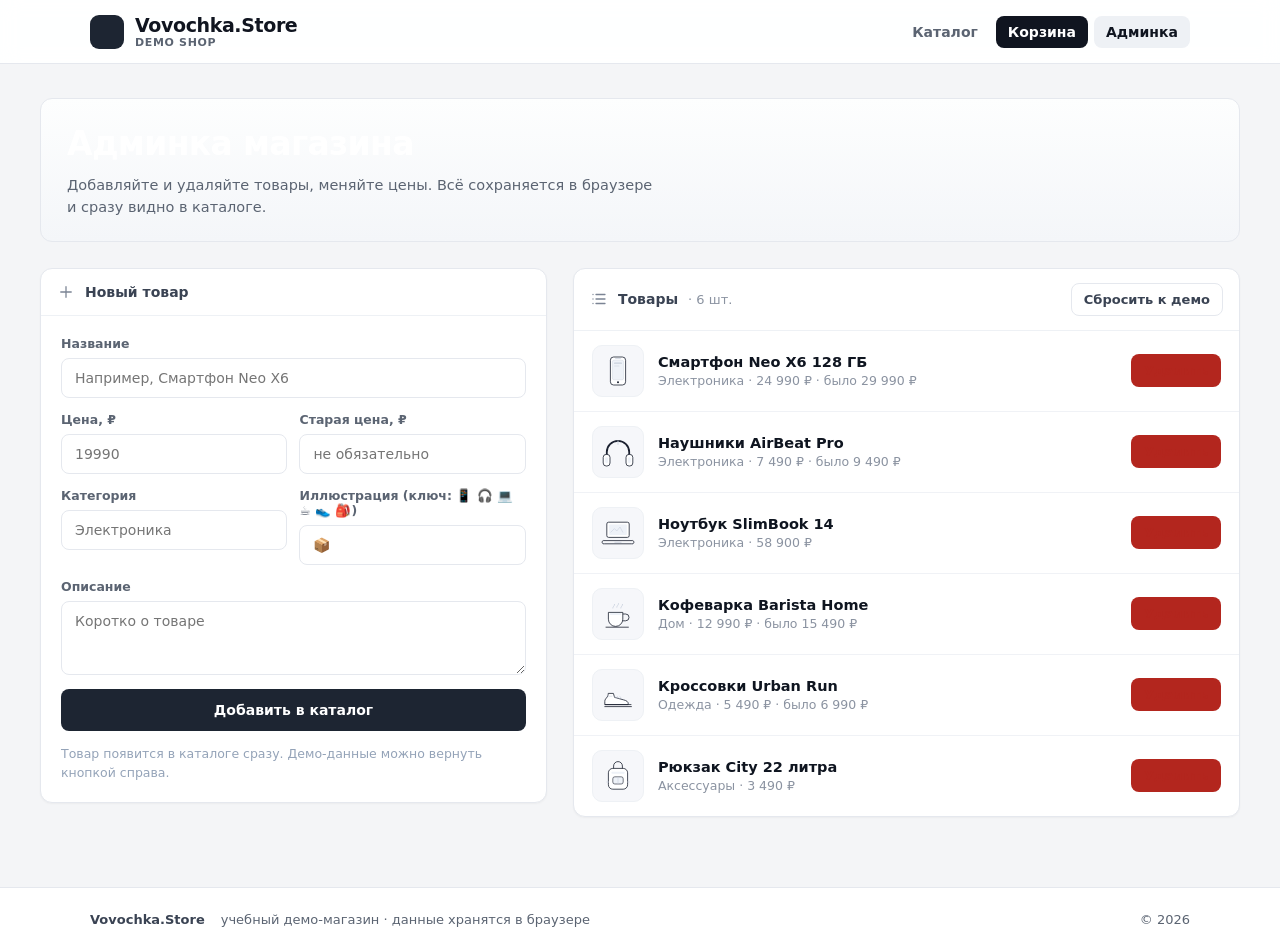
==== admin.html @ 752bc157 "Рестайл: ровная сетка 4 колонки, строгие тени, векторные иллюстрации товаров" ====
<!DOCTYPE html>
<html lang="ru">
<head>
<meta charset="utf-8">
<meta name="viewport" content="width=device-width,initial-scale=1">
<title>Админка — Vovochka.Store</title>
<meta name="description" content="Админка демо-магазина: добавление и удаление товаров.">
<link rel="icon" href="favicon.svg" type="image/svg+xml">
<link rel="stylesheet" href="style.css">
</head>
<body>
<header class="top">
  <div class="top-in">
    <a class="logo" href="index.html">
      <span class="logo-mark">&#128717;</span>
      <span>Vovochka.Store<small>demo shop</small></span>
    </a>
    <nav class="nav">
      <a href="index.html" data-nav="index">Каталог</a>
      <a href="cart.html" class="cart-link" data-nav="cart">Корзина <span class="badge" data-cart-badge>0</span></a>
      <a href="admin.html" data-nav="admin">Админка</a>
    </nav>
  </div>
</header>

<main class="wrap">
  <section class="hero hero-sm">
    <h1>Админка магазина</h1>
    <p>Добавляйте и удаляйте товары, меняйте цены. Всё сохраняется в браузере и сразу видно в каталоге.</p>
  </section>
  <div class="admin-layout">
    <section class="panel">
      <div class="panel-head"><span class="ph-ico"><svg viewBox="0 0 24 24" width="18" height="18" fill="none" stroke="currentColor" stroke-width="1.7" stroke-linecap="round" stroke-linejoin="round" aria-hidden="true"><path d="M12 5v14M5 12h14"/></svg></span>Новый товар</div>
      <form class="form" id="addForm">
        <div class="field">
          <label for="f-name">Название</label>
          <input id="f-name" required maxlength="80" placeholder="Например, Смартфон Neo X6">
        </div>
        <div class="row2">
          <div class="field">
            <label for="f-price">Цена, ₽</label>
            <input id="f-price" type="number" min="1" step="1" required placeholder="19990">
          </div>
          <div class="field">
            <label for="f-old">Старая цена, ₽</label>
            <input id="f-old" type="number" min="0" step="1" placeholder="не обязательно">
          </div>
        </div>
        <div class="row2">
          <div class="field">
            <label for="f-cat">Категория</label>
            <input id="f-cat" maxlength="30" list="catList" placeholder="Электроника">
            <datalist id="catList"></datalist>
          </div>
          <div class="field">
            <label for="f-icon">Иллюстрация (ключ: 📱 🎧 💻 ☕ 👟 🎒)</label>
            <input id="f-icon" maxlength="4" placeholder="📦">
          </div>
        </div>
        <div class="field">
          <label for="f-desc">Описание</label>
          <textarea id="f-desc" maxlength="200" placeholder="Коротко о товаре"></textarea>
        </div>
        <button class="btn btn-primary" type="submit">Добавить в каталог</button>
        <div class="hint">Товар появится в каталоге сразу. Демо-данные можно вернуть кнопкой справа.</div>
      </form>
    </section>
    <section class="panel">
      <div class="panel-head">
        <span class="ph-ico"><svg viewBox="0 0 24 24" width="18" height="18" fill="none" stroke="currentColor" stroke-width="1.7" stroke-linecap="round" stroke-linejoin="round" aria-hidden="true"><path d="M8 6h12M8 12h12M8 18h12"/><path d="M4 6h.01M4 12h.01M4 18h.01"/></svg></span>Товары <span id="admCnt" class="cnt"></span>
        <button class="btn btn-ghost btn-sm" id="resetAll" style="margin-left:auto">Сбросить к демо</button>
      </div>
      <div id="adminList"></div>
    </section>
  </div>
</main>

<footer class="foot">
  <div class="foot-in">
    <strong>Vovochka.Store</strong>
    <span>учебный демо-магазин &middot; данные хранятся в браузере</span>
    <span style="margin-left:auto">&copy; <span id="year"></span></span>
  </div>
</footer>
<div class="toast" id="toast"></div>

<script src="art.js"></script>
<script>

var DB = {
  KP: 'shop_products_v1',
  KC: 'shop_cart_v1',
  KD: 'shop_promo_v1',
  DEFAULT: [
    {id:'p1',name:'Смартфон Neo X6 128 ГБ',desc:'Экран 6.5 дюйма, камера 50 Мп, батарея 5000 мАч, тёмно-синий.',price:24990,old:29990,cat:'Электроника',icon:'📱'},
    {id:'p2',name:'Наушники AirBeat Pro',desc:'Беспроводные, активное шумоподавление, до 30 часов работы.',price:7490,old:9490,cat:'Электроника',icon:'🎧'},
    {id:'p3',name:'Ноутбук SlimBook 14',desc:'Ryzen 5, 16 ГБ ОЗУ, SSD 512 ГБ, корпус 1.3 кг.',price:58900,old:0,cat:'Электроника',icon:'💻'},
    {id:'p4',name:'Кофеварка Barista Home',desc:'Капучинатор, 15 бар, капучино и латте за две минуты.',price:12990,old:15490,cat:'Дом',icon:'☕'},
    {id:'p5',name:'Кроссовки Urban Run',desc:'Дышащий верх, амортизация, размеры 38-45.',price:5490,old:6990,cat:'Одежда',icon:'👟'},
    {id:'p6',name:'Рюкзак City 22 литра',desc:'Водоотталкивающая ткань, отсек для ноутбука 15.6.',price:3490,old:0,cat:'Аксессуары',icon:'🎒'}
  ]
};
function lsRead(k, fb){
  try {
    var raw = localStorage.getItem(k);
    if (!raw) return fb;
    var v = JSON.parse(raw);
    return (v === null || v === undefined) ? fb : v;
  } catch (e) { return fb; }
}
function lsWrite(k, v){ try { localStorage.setItem(k, JSON.stringify(v)); } catch (e) {} }
function getProducts(){
  var p = lsRead(DB.KP, null);
  if (!p || !p.length || typeof p.slice !== 'function') { p = DB.DEFAULT.slice(); lsWrite(DB.KP, p); }
  return p;
}
function setProducts(list){ lsWrite(DB.KP, list); }
function getCart(){ var c = lsRead(DB.KC, {}); return (c && typeof c === 'object') ? c : {}; }
function setCart(c){ lsWrite(DB.KC, c); }
function cartCount(){ var c = getCart(), n = 0; for (var k in c) { n += (c[k] || 0); } return n; }
function money(n){ return new Intl.NumberFormat('ru-RU').format(Math.round(n)) + ' ₽'; }
function esc(s){
  return String(s === null || s === undefined ? '' : s).replace(/[&<>"']/g, function(m){
    return ({'&':'&amp;','<':'&lt;','>':'&gt;','"':'&quot;',"'":'&#39;'})[m];
  });
}
function byId(id){ var list = getProducts(); for (var i = 0; i < list.length; i++) { if (list[i].id === id) return list[i]; } return null; }
var _tt = null;
function toast(t){
  var el = document.getElementById('toast');
  if (!el) return;
  el.textContent = t;
  el.classList.add('show');
  clearTimeout(_tt);
  _tt = setTimeout(function(){ el.classList.remove('show'); }, 2100);
}
function paintBadge(){
  var n = cartCount();
  var els = document.querySelectorAll('[data-cart-badge]');
  for (var i = 0; i < els.length; i++) {
    els[i].textContent = n > 99 ? '99+' : String(n);
    els[i].style.display = n > 0 ? 'grid' : 'none';
  }
}
function footerYear(){ var y = document.getElementById('year'); if (y) y.textContent = new Date().getFullYear(); }
function markNav(page){
  var links = document.querySelectorAll('[data-nav]');
  for (var i = 0; i < links.length; i++) {
    if (links[i].getAttribute('data-nav') === page) links[i].className += ' active';
  }
}

function renderAdmin(){
  var list = getProducts(), cats = [], html = '';
  for (var i = 0; i < list.length; i++) {
    var p = list[i];
    if (p.cat && cats.indexOf(p.cat) < 0) cats.push(p.cat);
    html += '<div class="admin-row">' +
      '<div class="admin-ico">' + artSvg(p) + '</div>' +
      '<div>' +
        '<p class="admin-name">' + esc(p.name) + '</p>' +
        '<p class="admin-sub">' + esc(p.cat || 'без категории') + ' · ' + money(p.price) + (p.old ? ' · было ' + money(p.old) : '') + '</p>' +
      '</div>' +
      '<button class="btn btn-red btn-sm" data-del="' + esc(p.id) + '">Удалить</button>' +
    '</div>';
  }
  document.getElementById('adminList').innerHTML = html || '<div class="empty"><p>Товаров нет, добавьте первый.</p></div>';
  document.getElementById('admCnt').textContent = '· ' + list.length + ' шт.';
  document.getElementById('catList').innerHTML = cats.map(function(c){ return '<option value="' + esc(c) + '">'; }).join('');
  var dels = document.querySelectorAll('[data-del]');
  for (var d = 0; d < dels.length; d++) {
    dels[d].addEventListener('click', function(){
      var id = this.getAttribute('data-del');
      var arr = getProducts().filter(function(x){ return x.id !== id; });
      setProducts(arr);
      renderAdmin();
      toast('Товар удалён');
    });
  }
}
document.addEventListener('DOMContentLoaded', function(){
  markNav('admin');
  footerYear();
  renderAdmin();
  paintBadge();
  document.getElementById('addForm').addEventListener('submit', function(e){
    e.preventDefault();
    var name = document.getElementById('f-name').value.trim();
    var price = parseInt(document.getElementById('f-price').value, 10);
    var oldp = parseInt(document.getElementById('f-old').value || '0', 10) || 0;
    var cat = document.getElementById('f-cat').value.trim() || 'Разное';
    var icon = document.getElementById('f-icon').value.trim() || '📦';
    var desc = document.getElementById('f-desc').value.trim();
    if (!name || !price || price <= 0) { toast('Заполните название и цену'); return; }
    var arr = getProducts();
    arr.unshift({
      id: 'p' + Date.now(),
      name: name,
      desc: desc,
      price: price,
      old: oldp,
      cat: cat,
      icon: icon
    });
    setProducts(arr);
    this.reset();
    renderAdmin();
    toast('Товар добавлен в каталог');
  });
  document.getElementById('resetAll').addEventListener('click', function(){
    setProducts(DB.DEFAULT.slice());
    renderAdmin();
    toast('Демо-товары восстановлены');
  });
});

</script>
</body>
</html>
---- style.css ----
:root{
  --ink:#0f172a;
  --ink-soft:#475569;
  --line:#e2e8f0;
  --bg:#f7f8fb;
  --card:#ffffff;
  --accent:#2f5df5;
  --accent-dark:#1d3fbf;
  --green:#12a05a;
  --red:#e11d48;
  --radius:18px;
  --shadow:0 18px 40px -24px rgba(15,23,42,.45);
  --shadow-hover:0 26px 52px -22px rgba(15,23,42,.5);
}
*{box-sizing:border-box}
html,body{margin:0;padding:0}
body{
  font-family:"Inter","Segoe UI",system-ui,-apple-system,"Helvetica Neue",Arial,sans-serif;
  background:var(--bg);
  color:var(--ink);
  -webkit-font-smoothing:antialiased;
  min-height:100vh;
  display:flex;flex-direction:column;
}
a{color:inherit;text-decoration:none}
img{max-width:100%}

/* ===== Header ===== */
.top{
  position:sticky;top:0;z-index:50;
  background:rgba(255,255,255,.86);
  backdrop-filter:blur(14px);
  border-bottom:1px solid var(--line);
}
.top-in{
  max-width:1140px;margin:0 auto;padding:14px 20px;
  display:flex;align-items:center;gap:22px;
}
.logo{display:flex;align-items:center;gap:11px;font-weight:800;font-size:19px;letter-spacing:-.02em}
.logo-mark{
  width:36px;height:36px;border-radius:11px;
  background:linear-gradient(140deg,var(--accent),#7c3aed);
  color:#fff;display:grid;place-items:center;font-size:17px;
  box-shadow:0 10px 20px -10px rgba(47,93,245,.9);
}
.logo small{display:block;font-size:11px;font-weight:600;color:var(--ink-soft);letter-spacing:.06em;text-transform:uppercase}
.nav{display:flex;gap:6px;margin-left:auto;align-items:center;flex-wrap:wrap}
.nav a{
  font-size:14px;font-weight:600;color:var(--ink-soft);
  padding:9px 14px;border-radius:11px;transition:.18s;
}
.nav a:hover{color:var(--ink);background:#eef2ff}
.nav a.active{color:var(--accent);background:#eef2ff}
.nav .cart-link{
  background:var(--ink);color:#fff;display:flex;align-items:center;gap:8px;
}
.nav .cart-link:hover{background:#1e293b;color:#fff}
.badge{
  background:var(--accent);color:#fff;font-size:11px;font-weight:800;
  min-width:19px;height:19px;border-radius:99px;display:grid;place-items:center;padding:0 5px;
}

/* ===== Hero ===== */
.wrap{max-width:1140px;margin:0 auto;padding:34px 20px 70px;width:100%;flex:1}
.hero{
  background:radial-gradient(120% 140% at 0% 0%,#1c2a6b 0%,#0f172a 55%,#0b1220 100%);
  color:#fff;border-radius:26px;padding:44px 40px;position:relative;overflow:hidden;
  box-shadow:var(--shadow);
}
.hero:after{
  content:"";position:absolute;right:-70px;top:-70px;width:280px;height:280px;border-radius:50%;
  background:radial-gradient(circle,rgba(124,58,237,.55),transparent 65%);
}
.hero:before{
  content:"";position:absolute;left:-60px;bottom:-90px;width:240px;height:240px;border-radius:50%;
  background:radial-gradient(circle,rgba(47,93,245,.45),transparent 65%);
}
.hero h1{font-size:clamp(26px,4.2vw,42px);line-height:1.1;margin:0 0 14px;letter-spacing:-.03em;position:relative}
.hero p{margin:0;color:#c9d3ea;font-size:16px;max-width:540px;line-height:1.55;position:relative}
.hero .chips{display:flex;gap:10px;flex-wrap:wrap;margin-top:24px;position:relative}
.chip{
  background:rgba(255,255,255,.1);border:1px solid rgba(255,255,255,.16);
  padding:8px 14px;border-radius:99px;font-size:13px;font-weight:600;
}

/* ===== Toolbar ===== */
.toolbar{display:flex;gap:12px;align-items:center;margin:30px 0 18px;flex-wrap:wrap}
.toolbar h2{font-size:20px;margin:0;letter-spacing:-.02em}
.search{
  margin-left:auto;display:flex;align-items:center;gap:9px;
  background:#fff;border:1px solid var(--line);border-radius:13px;padding:11px 14px;
  box-shadow:0 1px 2px rgba(15,23,42,.04);min-width:250px;
}
.search input{border:0;outline:0;font-size:14px;font-family:inherit;width:100%;background:transparent}

/* ===== Grid of products ===== */
.grid{display:grid;grid-template-columns:repeat(auto-fill,minmax(258px,1fr));gap:22px}
.card{
  background:var(--card);border:1px solid var(--line);border-radius:var(--radius);
  overflow:hidden;display:flex;flex-direction:column;transition:.22s;
  box-shadow:0 1px 2px rgba(15,23,42,.04);
}
.card:hover{transform:translateY(-4px);box-shadow:var(--shadow-hover);border-color:#d5ddea}
.card-img{
  aspect-ratio:4/3;display:grid;place-items:center;font-size:62px;
  background:linear-gradient(150deg,#eef2ff,#e0e7ff 55%,#f5f3ff);
  border-bottom:1px solid var(--line);
}
.card-body{padding:16px 17px 18px;display:flex;flex-direction:column;gap:9px;flex:1}
.card-tag{
  font-size:11px;font-weight:800;letter-spacing:.08em;text-transform:uppercase;color:var(--accent);
}
.card h3{margin:0;font-size:16.5px;line-height:1.32;letter-spacing:-.01em}
.card .desc{margin:0;font-size:13.5px;color:var(--ink-soft);line-height:1.5;flex:1}
.price-row{display:flex;align-items:center;justify-content:space-between;gap:12px;margin-top:4px}
.price{font-size:20px;font-weight:800;letter-spacing:-.02em}
.price s{font-size:13px;font-weight:600;color:#94a3b8;margin-right:7px}
.old{font-size:13px;font-weight:600;color:#94a3b8;text-decoration:line-through;margin-right:6px}

/* ===== Buttons ===== */
.btn{
  border:0;border-radius:12px;font-family:inherit;font-size:14px;font-weight:700;
  padding:12px 18px;cursor:pointer;transition:.16s;display:inline-flex;align-items:center;gap:8px;justify-content:center;
}
.btn-primary{background:var(--accent);color:#fff;box-shadow:0 12px 22px -14px rgba(47,93,245,.95)}
.btn-primary:hover{background:var(--accent-dark);transform:translateY(-1px)}
.btn-ink{background:var(--ink);color:#fff}
.btn-ink:hover{background:#1e293b}
.btn-ghost{background:#fff;border:1px solid var(--line);color:var(--ink)}
.btn-ghost:hover{border-color:#c7d2e4;background:#f8fafc}
.btn-green{background:var(--green);color:#fff}
.btn-green:hover{background:#0d8b4d}
.btn-red{background:#fff;color:var(--red);border:1px solid #fecdd3}
.btn-red:hover{background:#fff1f3}
.btn:disabled{opacity:.55;cursor:not-allowed;transform:none}
.btn-sm{padding:9px 13px;font-size:13px;border-radius:10px}

/* ===== Cart ===== */
.cart-layout{display:grid;grid-template-columns:1.55fr .9fr;gap:26px;align-items:start}
.panel{background:#fff;border:1px solid var(--line);border-radius:var(--radius);box-shadow:0 1px 2px rgba(15,23,42,.04)}
.panel-head{padding:18px 20px;border-bottom:1px solid var(--line);font-weight:700;font-size:15px;display:flex;align-items:center;gap:9px}
.cart-item{display:grid;grid-template-columns:74px 1fr auto;gap:16px;align-items:center;padding:16px 20px;border-bottom:1px solid var(--line)}
.cart-item:last-child{border-bottom:0}
.cart-thumb{
  width:74px;height:74px;border-radius:14px;display:grid;place-items:center;font-size:30px;
  background:linear-gradient(150deg,#eef2ff,#e0e7ff);
  border:1px solid var(--line);
}
.cart-name{font-weight:700;font-size:15px;margin:0 0 5px}
.cart-meta{font-size:13px;color:var(--ink-soft);margin:0}
.qty{display:flex;align-items:center;gap:0;border:1px solid var(--line);border-radius:11px;overflow:hidden;background:#fff}
.qty button{
  width:34px;height:34px;border:0;background:#fff;cursor:pointer;font-size:16px;font-weight:700;color:var(--ink-soft);
}
.qty button:hover{background:#eef2ff;color:var(--accent)}
.qty span{min-width:34px;text-align:center;font-size:14px;font-weight:700}
.cart-right{display:flex;flex-direction:column;align-items:flex-end;gap:9px}
.item-sum{font-weight:800;font-size:16px}
.link-remove{background:none;border:0;color:#94a3b8;font-size:12.5px;font-weight:600;cursor:pointer;padding:0;font-family:inherit}
.link-remove:hover{color:var(--red)}

.summary{padding:20px;display:flex;flex-direction:column;gap:13px;position:sticky;top:92px}
.sum-row{display:flex;justify-content:space-between;font-size:14px;color:var(--ink-soft)}
.sum-row.total{font-size:19px;font-weight:800;color:var(--ink);padding-top:13px;border-top:1px solid var(--line)}
.free{color:var(--green);font-weight:700}
.promo{display:flex;gap:8px}
.promo input{
  flex:1;border:1px solid var(--line);border-radius:11px;padding:11px 13px;font-size:13.5px;
  font-family:inherit;outline:0;
}
.promo input:focus{border-color:var(--accent)}
.note{font-size:12.5px;color:#94a3b8;line-height:1.5}

/* ===== Empty ===== */
.empty{padding:70px 24px;text-align:center;color:var(--ink-soft)}
.empty .big{font-size:52px;margin-bottom:14px}
.empty h3{margin:0 0 8px;color:var(--ink);font-size:19px}
.empty p{margin:0 0 22px;font-size:14px}

/* ===== Admin ===== */
.admin-layout{display:grid;grid-template-columns:.95fr 1.25fr;gap:26px;align-items:start}
.form{padding:20px;display:flex;flex-direction:column;gap:14px}
.field{display:flex;flex-direction:column;gap:7px}
.field label{font-size:13px;font-weight:700;color:var(--ink-soft)}
.field input,.field textarea,.field select{
  border:1px solid var(--line);border-radius:11px;padding:11px 13px;font-size:14px;font-family:inherit;outline:0;background:#fff;
}
.field input:focus,.field textarea:focus,.field select:focus{border-color:var(--accent);box-shadow:0 0 0 3px rgba(47,93,245,.12)}
.field textarea{resize:vertical;min-height:74px}
.row2{display:grid;grid-template-columns:1fr 1fr;gap:12px}
.hint{font-size:12.5px;color:#94a3b8;line-height:1.5}
.admin-row{
  display:grid;grid-template-columns:52px 1fr auto;gap:14px;align-items:center;
  padding:14px 18px;border-bottom:1px solid var(--line);
}
.admin-row:last-child{border-bottom:0}
.admin-ico{
  width:52px;height:52px;border-radius:12px;display:grid;place-items:center;font-size:24px;
  background:linear-gradient(150deg,#eef2ff,#e0e7ff);border:1px solid var(--line);
}
.admin-name{font-weight:700;font-size:14.5px;margin:0 0 3px}
.admin-sub{font-size:12.5px;color:var(--ink-soft);margin:0}
.toast{
  position:fixed;left:50%;bottom:28px;transform:translate(-50%,20px);
  background:var(--ink);color:#fff;padding:13px 22px;border-radius:13px;font-size:14px;font-weight:600;
  opacity:0;pointer-events:none;transition:.25s;z-index:99;box-shadow:0 20px 40px -18px rgba(15,23,42,.8);
}
.toast.show{opacity:1;transform:translate(-50%,0)}

/* ===== Footer ===== */
.foot{border-top:1px solid var(--line);background:#fff}
.foot-in{
  max-width:1140px;margin:0 auto;padding:24px 20px;display:flex;gap:16px;align-items:center;
  flex-wrap:wrap;font-size:13px;color:var(--ink-soft);
}
.foot-in strong{color:var(--ink)}

@media(max-width:880px){
  .cart-layout,.admin-layout{grid-template-columns:1fr}
  .summary{position:static}
  .hero{padding:34px 24px}
  .nav a{padding:8px 11px;font-size:13px}
  .logo small{display:none}
}
@media(max-width:520px){
  .top-in{padding:12px 14px;gap:12px}
  .wrap{padding:22px 14px 50px}
  .grid{grid-template-columns:1fr 1fr;gap:14px}
  .card-img{font-size:44px}
  .card-body{padding:12px 13px 14px}
  .card h3{font-size:14px}
  .card .desc{display:none}
  .search{margin-left:0;width:100%}
  .cart-item{grid-template-columns:56px 1fr;gap:12px}
  .cart-right{grid-column:1/-1;flex-direction:row;justify-content:space-between;align-items:center}
  .row2{grid-template-columns:1fr}
}

/* ===== Дополнительные элементы ===== */
.cnt{color:#94a3b8;font-weight:600;font-size:15px}
.sel{
  border:1px solid var(--line);border-radius:13px;padding:11px 13px;
  font-family:inherit;font-size:14px;background:#fff;outline:0;color:var(--ink);cursor:pointer;
}
.sel:focus{border-color:var(--accent);box-shadow:0 0 0 3px rgba(47,93,245,.12)}
.sum-title{font-weight:800;font-size:16px;letter-spacing:-.01em}
.note.ok{color:var(--green);font-weight:700}
.hero-sm{padding:30px 32px;margin-bottom:26px}
.hero-sm h1{font-size:clamp(22px,3vw,30px)}
.hero-sm p{font-size:14.5px;max-width:620px}
.cart-info{min-width:0}
@media(max-width:520px){
  .hero-sm{padding:24px 18px}
}

/* ==== RESTYLE V2 START ==== */
/* Строгий премиальный вид: ровная сетка, тонкие тени и бордеры, спокойные акценты */
:root{
  --ink:#101520;
  --ink-soft:#5b6472;
  --line:#e5e8ee;
  --bg:#f4f5f7;
  --card:#ffffff;
  --accent:#1d2532;
  --accent-dark:#0e1420;
  --green:#1a7a4c;
  --red:#b3261e;
  --radius:10px;
  --shadow:0 1px 2px rgba(16,21,32,.06);
  --shadow-hover:0 14px 30px -24px rgba(16,21,32,.6);
}
html,body{background:var(--bg);}
body{color:var(--ink);-webkit-font-smoothing:antialiased;text-rendering:optimizeLegibility;}
.wrap{max-width:1240px;}
a{color:inherit;}

/* --- шапка --- */
.top{background:rgba(255,255,255,.92);-webkit-backdrop-filter:saturate(180%) blur(10px);backdrop-filter:saturate(180%) blur(10px);border-bottom:1px solid var(--line);box-shadow:none;}
.top-in{gap:22px;}
.logo-mark{width:34px;height:34px;border-radius:9px;background:var(--accent);color:#fff;display:inline-flex;align-items:center;justify-content:center;box-shadow:none;font-size:0;letter-spacing:0;}
.logo-mark svg{stroke:#fff;width:19px;height:19px;}
.nav a{border-radius:8px;padding:8px 12px;transition:background .16s ease,color .16s ease;}
.nav a:hover{background:#f1f3f6;}
.nav a.active{background:#eef1f5;color:var(--ink);font-weight:600;}
.badge{background:#eef1f5;color:#3a4353;border:1px solid var(--line);box-shadow:none;font-weight:600;}

/* --- верхний баннер --- */
.hero{border-radius:12px;border:1px solid var(--line);background:linear-gradient(180deg,#fdfefe 0%,#f3f5f8 100%);box-shadow:0 1px 2px rgba(16,21,32,.05);padding:34px 34px 30px;}
.hero:before,.hero:after{display:none;}
.hero h1{font-size:clamp(23px,3vw,33px);letter-spacing:-.022em;margin:0 0 10px;line-height:1.18;}
.hero p{color:var(--ink-soft);max-width:64ch;margin:0;}
.hero .chips{gap:10px;margin-top:22px;flex-wrap:wrap;}
.chip{display:inline-flex;align-items:center;gap:9px;padding:9px 15px;border-radius:8px;background:#fff;border:1px solid var(--line);color:#3a4353;font-size:13px;font-weight:500;line-height:1.2;box-shadow:0 1px 1px rgba(16,21,32,.03);}
.chip svg{width:17px;height:17px;flex:0 0 17px;color:#7b8494;}

/* --- панель фильтров --- */
.toolbar{gap:14px;}
.toolbar h2{font-size:20px;letter-spacing:-.01em;}
.search{border-radius:9px;border:1px solid var(--line);background:#fff;box-shadow:none;display:flex;align-items:center;gap:8px;padding:0 12px;height:42px;}
.search input{height:40px;border:0;background:transparent;box-shadow:none;outline:none;}
.search-ico{display:inline-flex;color:#98a1b0;}
.sel{border-radius:9px;border:1px solid var(--line);background:#fff;box-shadow:none;height:42px;}
.cnt{color:#8b93a1;font-weight:500;font-size:13px;}

/* --- сетка товаров: ровные 4 колонки без дыр --- */
.grid{display:grid;grid-template-columns:repeat(4,minmax(0,1fr));gap:22px;align-items:stretch;}
.grid > *{min-width:0;}
@media (max-width:1180px){.grid{grid-template-columns:repeat(3,minmax(0,1fr));gap:18px;}}
@media (max-width:880px){.grid{grid-template-columns:repeat(2,minmax(0,1fr));gap:16px;}}
@media (max-width:520px){.grid{grid-template-columns:minmax(0,1fr);gap:14px;}}

/* --- карточка товара --- */
.card{display:flex;flex-direction:column;background:var(--card);border:1px solid var(--line);border-radius:12px;box-shadow:0 1px 2px rgba(16,21,32,.04);overflow:hidden;transition:border-color .18s ease,box-shadow .18s ease,transform .18s ease;}
.card:hover{transform:translateY(-2px);border-color:#d8dde6;box-shadow:var(--shadow-hover);}
.card-img{position:relative;aspect-ratio:4 / 3;height:auto;display:flex;align-items:center;justify-content:center;padding:16px;background:radial-gradient(120% 100% at 50% 0%,#ffffff 0%,#f1f3f7 100%);border-bottom:1px solid #eef1f5;border-radius:0;font-size:0;line-height:0;}
.card-img .art{width:100%;height:100%;display:flex;align-items:center;justify-content:center;}
.card-img svg{width:auto;height:100%;max-width:100%;filter:drop-shadow(0 8px 12px rgba(16,21,32,.10));}
.card-body{padding:16px 16px 18px;display:flex;flex-direction:column;gap:7px;flex:1;}
.card-tag{position:static;align-self:flex-start;display:block;font-size:11px;letter-spacing:.11em;text-transform:uppercase;font-weight:600;color:#9aa3b2;background:transparent;border:0;padding:0;border-radius:0;line-height:1;}
.card h3{font-size:15.5px;line-height:1.35;font-weight:650;color:#0f1520;letter-spacing:-.01em;margin:0;min-height:42px;display:-webkit-box;-webkit-line-clamp:2;-webkit-box-orient:vertical;overflow:hidden;}
.card .desc{font-size:13px;line-height:1.5;color:#6d7686;min-height:39px;margin:0;display:-webkit-box;-webkit-line-clamp:2;-webkit-box-orient:vertical;overflow:hidden;}
.price-row{margin-top:auto;padding-top:8px;display:flex;align-items:baseline;justify-content:space-between;gap:10px;}
.price{display:flex;align-items:baseline;gap:10px;font-size:21px;line-height:1.1;font-weight:700;letter-spacing:-.02em;color:#0f1520;}
.price s,.price .old{order:2;font-size:13px;font-weight:400;color:#a6aebc;text-decoration:line-through;text-decoration-thickness:1px;}
.card .btn{margin-top:12px;width:100%;}

/* --- кнопки: спокойные и инвертированные --- */
.btn{border-radius:8px;border:1px solid transparent;box-shadow:none;font-weight:600;font-size:14px;transition:background .16s ease,color .16s ease,border-color .16s ease;}
.btn-primary{background:var(--accent);color:#fff;box-shadow:none;}
.btn-primary:hover{background:var(--accent-dark);}
.card .btn-primary{background:#fff;color:#1d2532;border:1px solid #d9dee7;box-shadow:none;}
.card .btn-primary:hover{background:#1d2532;border-color:#1d2532;color:#fff;}
.btn-ink{background:#1d2532;color:#fff;box-shadow:none;}
.btn-ink:hover{background:#0e1420;}
.btn-ghost{background:#fff;border:1px solid var(--line);color:#3a4353;}
.btn-ghost:hover{background:#f6f7f9;border-color:#d8dde6;}
.btn-green{background:#1a7a4c;box-shadow:none;}
.btn-red{background:#b3261e;box-shadow:none;}
.btn-sm{padding:8px 12px;font-size:13px;}

/* --- корзина и панели --- */
.panel{border:1px solid var(--line);border-radius:12px;box-shadow:0 1px 2px rgba(16,21,32,.04);background:#fff;}
.panel-head{display:flex;align-items:center;gap:10px;font-size:14px;font-weight:600;letter-spacing:0;color:#3a4353;border-bottom:1px solid #eef1f5;padding:14px 16px;}
.ph-ico{display:inline-flex;color:#7b8494;}
.cart-thumb{width:64px;height:64px;border-radius:9px;border:1px solid #eef1f5;background:#f6f7fa;display:flex;align-items:center;justify-content:center;overflow:hidden;padding:6px;font-size:0;line-height:0;}
.cart-thumb .art{width:100%;height:100%;display:flex;align-items:center;justify-content:center;}
.cart-thumb svg{width:100%;height:100%;}
.cart-item{border-bottom:1px solid #f0f2f6;padding:14px 16px;align-items:center;gap:14px;}
.cart-name{font-weight:600;color:#0f1520;}
.cart-meta{color:#8b93a1;font-size:12.5px;}
.qty{border:1px solid var(--line);border-radius:8px;overflow:hidden;background:#fff;}
.qty button{background:#fff;border:0;color:#3a4353;}
.qty button:hover{background:#f4f5f8;}
.item-sum{font-weight:700;color:#0f1520;}
.link-remove{color:#98a1b0;font-size:12.5px;}
.link-remove:hover{color:#b3261e;}
.sum-row{padding:7px 0;}
.sum-row.total{border-top:1px solid var(--line);font-size:18px;font-weight:700;color:#0f1520;}
.note{background:#f7f8fa;border:1px solid var(--line);border-radius:9px;}
.promo input{border-radius:8px;border:1px solid var(--line);}
.empty .big{width:68px;height:68px;border-radius:14px;background:#f4f5f8;border:1px solid var(--line);display:flex;align-items:center;justify-content:center;color:#9aa3b2;margin:0 auto 14px;font-size:0;line-height:0;}
.empty h3{letter-spacing:-.01em;}

/* --- админка --- */
.admin-ico{width:52px;height:52px;border-radius:10px;border:1px solid #eef1f5;background:#f6f7fa;display:flex;align-items:center;justify-content:center;overflow:hidden;padding:5px;font-size:0;line-height:0;}
.admin-ico .art{width:100%;height:100%;display:flex;align-items:center;justify-content:center;}
.admin-ico svg{width:100%;height:100%;}
.admin-row{border-bottom:1px solid #f0f2f6;}
.admin-name{font-weight:600;color:#0f1520;}
.admin-sub{color:#8b93a1;font-size:12.5px;}
.field label{font-size:12.5px;font-weight:600;color:#5b6472;}
.field input,.field textarea,.field select{border-radius:8px;border:1px solid var(--line);background:#fff;box-shadow:none;}
.field input:focus,.field textarea:focus,.field select:focus{border-color:#c3cad6;box-shadow:0 0 0 3px rgba(29,37,50,.06);}
.toast{border-radius:10px;box-shadow:0 16px 34px -22px rgba(16,21,32,.65);}

/* --- подвал и внутренние баннеры --- */
.foot{border-top:1px solid var(--line);background:#fff;color:#8b93a1;}
.foot-in strong{color:#3a4353;}
.hero-sm{border-radius:12px;border:1px solid var(--line);background:linear-gradient(180deg,#fdfefe,#f4f6f9);box-shadow:none;padding:26px 26px 22px;}
.hero-sm h1{letter-spacing:-.02em;}
.cart-info{color:var(--ink-soft);font-size:13.5px;}
/* ==== RESTYLE V2 END ==== */
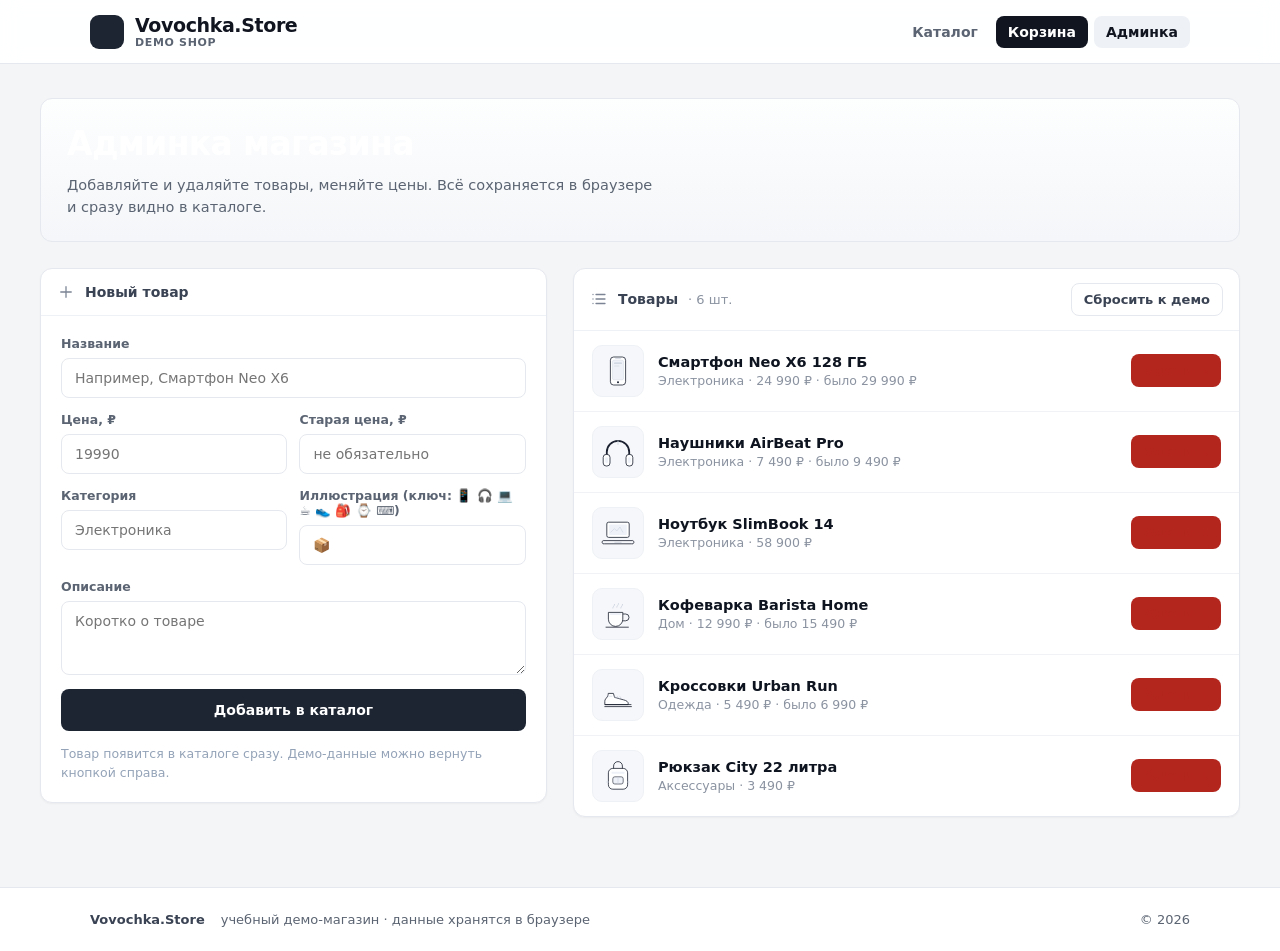
==== commit 5fea8b57: "Подсказка ключей иллюстраций в админке: добавлены часы и клавиатура" ====
--- a/admin.html
+++ b/admin.html
@@ -6,7 +6,7 @@
 <title>Админка — Vovochka.Store</title>
 <meta name="description" content="Админка демо-магазина: добавление и удаление товаров.">
 <link rel="icon" href="favicon.svg" type="image/svg+xml">
-<link rel="stylesheet" href="style.css">
+<link rel="stylesheet" href="style.css?v=4">
 </head>
 <body>
 <header class="top">
@@ -53,7 +53,7 @@
             <datalist id="catList"></datalist>
           </div>
           <div class="field">
-            <label for="f-icon">Иллюстрация (ключ: 📱 🎧 💻 ☕ 👟 🎒)</label>
+            <label for="f-icon">Иллюстрация (ключ: 📱 🎧 💻 ☕ 👟 🎒 ⌚ ⌨)</label>
             <input id="f-icon" maxlength="4" placeholder="📦">
           </div>
         </div>
@@ -84,7 +84,7 @@
 </footer>
 <div class="toast" id="toast"></div>
 
-<script src="art.js"></script>
+<script src="art.js?v=4"></script>
 <script>
 
 var DB = {
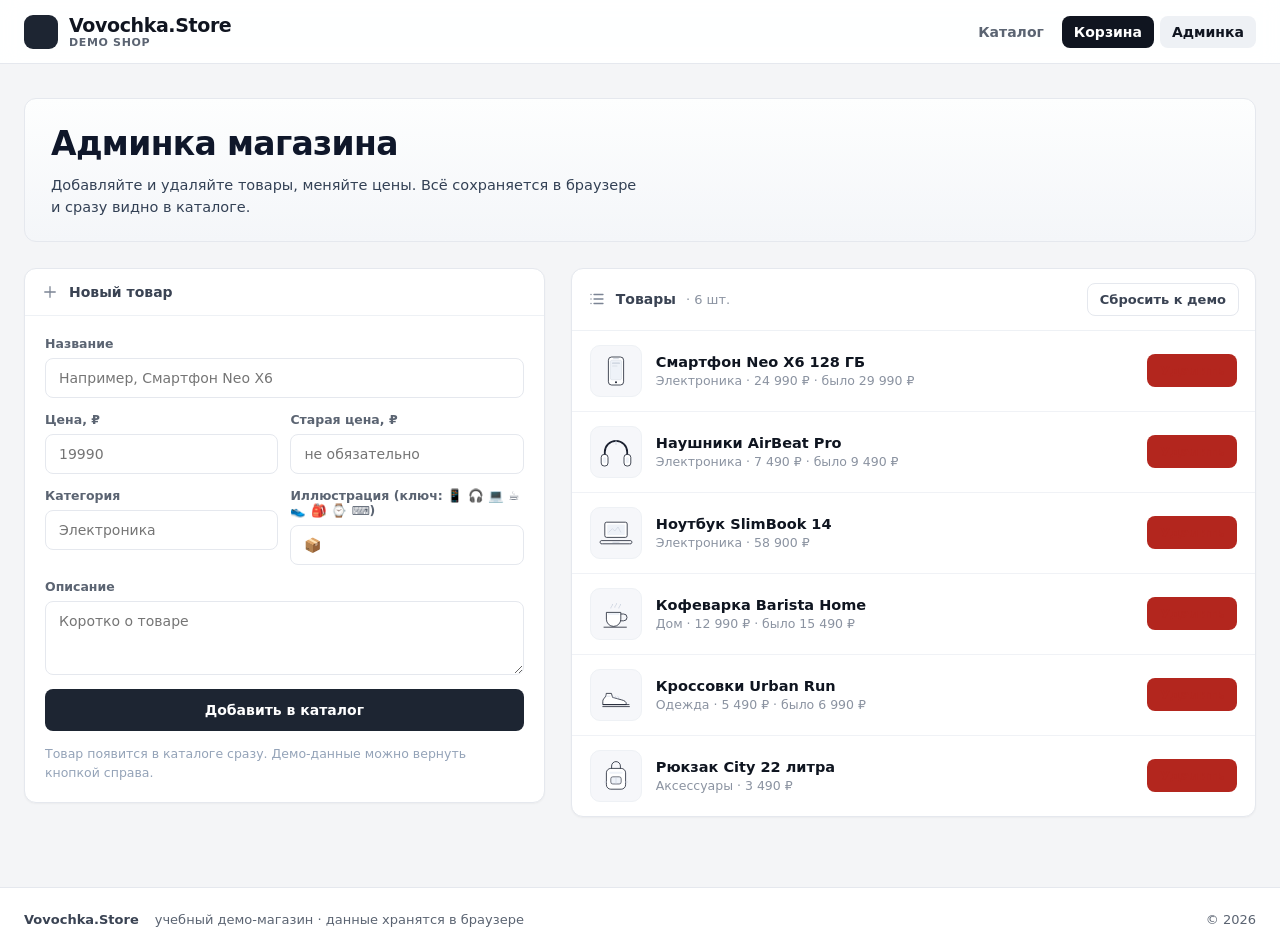
==== commit 556127ec: "Fix hero contrast, container 1280 and SVG size (v5)" ====
--- a/admin.html
+++ b/admin.html
@@ -6,7 +6,7 @@
 <title>Админка — Vovochka.Store</title>
 <meta name="description" content="Админка демо-магазина: добавление и удаление товаров.">
 <link rel="icon" href="favicon.svg" type="image/svg+xml">
-<link rel="stylesheet" href="style.css?v=4">
+<link rel="stylesheet" href="style.css?v=5">
 </head>
 <body>
 <header class="top">
--- a/style.css
+++ b/style.css
@@ -380,3 +380,83 @@
 .hero-sm h1{letter-spacing:-.02em;}
 .cart-info{color:var(--ink-soft);font-size:13.5px;}
 /* ==== RESTYLE V2 END ==== */
+
+/* ===================================================================
+   FIX V3 (2026-11-17) — три критических бага вёрстки
+   1) контраст заголовка Hero, 2) горизонтальное переполнение,
+   3) масштаб SVG-иллюстраций в карточках
+   =================================================================== */
+
+/* ---------- 2. Центрированный контейнер, без горизонтального скролла ---------- */
+html,body{max-width:100%!important;overflow-x:hidden!important}
+.top-in,.wrap,.foot-in{
+  max-width:1280px!important;width:100%!important;
+  margin-left:auto!important;margin-right:auto!important;
+  padding-left:24px!important;padding-right:24px!important;
+  box-sizing:border-box!important;
+}
+.wrap{padding-top:34px!important;padding-bottom:70px!important;flex:1}
+.hero,.toolbar,.grid,.panel,.empty,.cart-layout{max-width:100%!important;box-sizing:border-box!important}
+
+/* сетка строго 4 колонки внутри контейнера */
+.grid{
+  display:grid!important;
+  grid-template-columns:repeat(4,minmax(0,1fr))!important;
+  gap:22px!important;width:100%!important;
+}
+.card{min-width:0!important;max-width:100%!important}
+
+/* поиск и селект не вылезают за контейнер */
+.toolbar{display:flex!important;flex-wrap:wrap!important;align-items:center!important;gap:12px!important}
+.toolbar h2{flex:0 0 auto}
+.search{
+  margin-left:auto!important;
+  flex:1 1 260px!important;min-width:0!important;max-width:420px!important;
+}
+.search input{min-width:0!important;width:100%!important}
+.sel{max-width:100%!important}
+
+@media (max-width:1180px){.grid{grid-template-columns:repeat(3,minmax(0,1fr))!important}}
+@media (max-width:880px){.grid{grid-template-columns:repeat(2,minmax(0,1fr))!important}}
+@media (max-width:560px){
+  .grid{grid-template-columns:minmax(0,1fr)!important}
+  .top-in,.wrap,.foot-in{padding-left:16px!important;padding-right:16px!important}
+  .search{flex:1 1 100%!important;max-width:100%!important}
+}
+
+/* ---------- 1. Контраст заголовка в Hero ---------- */
+.hero{color:#0f172a!important}
+.hero h1,.hero h1 *{
+  color:#0F172A!important;
+  text-shadow:none!important;
+}
+.hero p,.hero p *{color:#334155!important;text-shadow:none!important}
+.hero .chip{
+  background:#ffffff!important;
+  border:1px solid #dbe3ee!important;
+  color:#0f172a!important;
+  box-shadow:0 1px 2px rgba(15,23,42,.06);
+}
+.hero .chip svg{stroke:#334155!important}
+
+/* ---------- 3. Масштаб SVG-иллюстраций в карточках (−30…35%) ---------- */
+.card-img{
+  display:grid!important;
+  place-items:center!important;
+  padding:26px!important;
+  overflow:hidden!important;
+}
+.card-img .art{
+  width:100%!important;height:100%!important;
+  max-width:96px!important;max-height:96px!important;
+  display:flex!important;align-items:center!important;justify-content:center!important;
+  margin:0 auto!important;
+}
+.card-img .art svg,
+.card-img > svg{
+  width:100%!important;height:100%!important;
+  max-width:96px!important;max-height:96px!important;
+  display:block!important;
+}
+.cart-thumb .art{max-width:44px!important;max-height:44px!important}
+.cart-thumb .art svg{max-width:44px!important;max-height:44px!important}
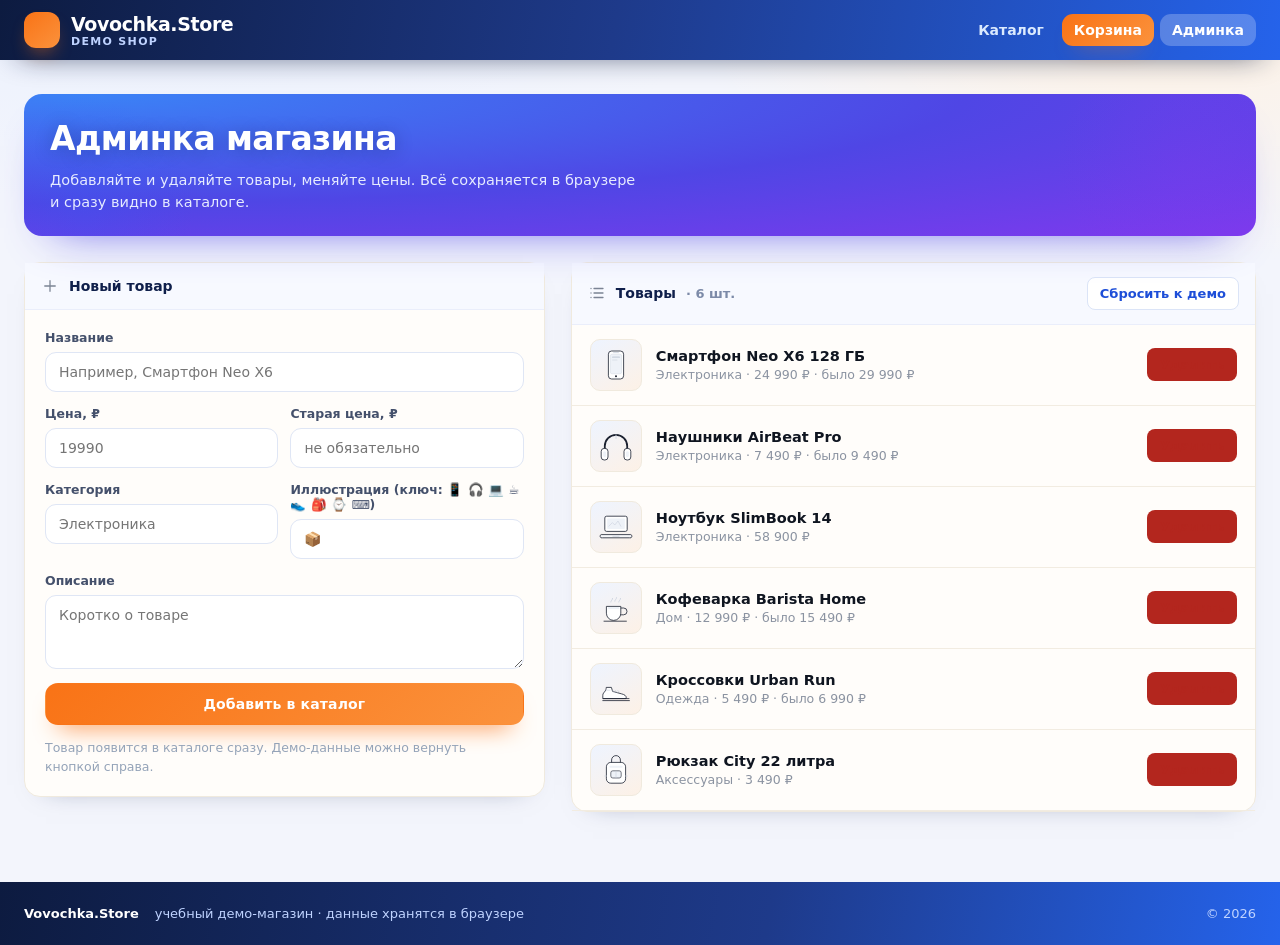
==== commit 5652d0df: "FIX V4: bright store look — colorful header, orange cart buttons, warm cards with colored shadow, ca" ====
--- a/admin.html
+++ b/admin.html
@@ -6,7 +6,7 @@
 <title>Админка — Vovochka.Store</title>
 <meta name="description" content="Админка демо-магазина: добавление и удаление товаров.">
 <link rel="icon" href="favicon.svg" type="image/svg+xml">
-<link rel="stylesheet" href="style.css?v=5">
+<link rel="stylesheet" href="style.css?v=6">
 </head>
 <body>
 <header class="top">
--- a/style.css
+++ b/style.css
@@ -460,3 +460,219 @@
 }
 .cart-thumb .art{max-width:44px!important;max-height:44px!important}
 .cart-thumb .art svg{max-width:44px!important;max-height:44px!important}
+
+/* ===================================================================
+   FIX V4 (2026-11-17) — яркий современный магазин в духе Ozon / WB / DNS
+   1) яркая шапка-градиент  2) цветные плашки категорий
+   3) тёплые карточки с цветной тенью  4) оранжевые кнопки «В корзину»
+   5) яркие цены и метка «СКИДКА»  6) живые акценты в корзине и админке
+   =================================================================== */
+:root{
+  --v4-blue:#2563eb;
+  --v4-blue-dark:#1d4ed8;
+  --v4-navy:#0f1f4b;
+  --v4-orange:#f97316;
+  --v4-orange-2:#fb923c;
+  --v4-red:#e11d48;
+  --v4-green:#16a34a;
+  --v4-card:#fffdfa;
+  --v4-bg:#f3f5fc;
+  --v4-line:#ece7f1;
+}
+html,body{background:#f3f5fc!important;background-image:radial-gradient(900px 420px at 12% -10%,#e8efff 0%,rgba(232,239,255,0) 70%),radial-gradient(700px 380px at 92% 0%,#fff2e3 0%,rgba(255,242,227,0) 70%)!important;background-repeat:no-repeat!important;background-attachment:fixed!important}
+
+/* ---------- 5. Яркая шапка магазина ---------- */
+.top{
+  background:linear-gradient(100deg,#0d1b40 0%,#1e3a8a 48%,#2563eb 100%)!important;
+  border-bottom:0!important;
+  box-shadow:0 12px 30px -20px rgba(13,27,64,.95)!important;
+  -webkit-backdrop-filter:none!important;backdrop-filter:none!important;
+}
+.top-in{padding-top:12px!important;padding-bottom:12px!important}
+.logo,.logo span,.logo strong{color:#ffffff!important}
+.logo small{color:#bfd3ff!important;letter-spacing:.12em!important}
+.logo-mark{
+  width:36px!important;height:36px!important;border-radius:12px!important;
+  background:linear-gradient(140deg,#f97316,#fb923c)!important;
+  box-shadow:0 10px 20px -10px rgba(249,115,22,.95)!important;
+}
+.logo-mark svg{stroke:#fff!important}
+.nav a{color:#dbeafe!important;border-radius:11px!important;font-weight:600!important}
+.nav a:hover{background:rgba(255,255,255,.16)!important;color:#fff!important}
+.nav a.active{background:rgba(255,255,255,.24)!important;color:#fff!important;font-weight:700!important}
+.nav .cart-link{
+  background:linear-gradient(135deg,#f97316,#fb923c)!important;color:#fff!important;
+  box-shadow:0 12px 22px -14px rgba(249,115,22,1)!important;
+}
+.nav .cart-link:hover{background:linear-gradient(135deg,#ea580c,#f97316)!important;color:#fff!important}
+.badge{background:#ffffff!important;color:#1d4ed8!important;border:0!important;font-weight:800!important;box-shadow:none!important}
+
+/* ---------- верхний баннер ---------- */
+.hero{
+  background:radial-gradient(130% 130% at 6% 0%,#3b82f6 0%,#4f46e5 48%,#7c3aed 100%)!important;
+  border:0!important;border-radius:22px!important;
+  box-shadow:0 28px 54px -30px rgba(79,70,229,.9)!important;
+  color:#fff!important;
+}
+.hero:before,.hero:after{display:block!important;opacity:.5!important}
+.hero h1,.hero h1 *{color:#ffffff!important;text-shadow:0 2px 18px rgba(10,20,60,.28)!important}
+.hero p,.hero p *{color:#e6ebff!important;text-shadow:none!important}
+.hero .chip{
+  background:rgba(255,255,255,.18)!important;
+  border:1px solid rgba(255,255,255,.34)!important;
+  color:#ffffff!important;
+  border-radius:99px!important;
+  box-shadow:none!important;
+  -webkit-backdrop-filter:blur(6px);backdrop-filter:blur(6px);
+}
+.hero .chip svg{stroke:#ffffff!important}
+.hero .chip:nth-child(1){background:rgba(255,255,255,.22)!important}
+.hero .chip:nth-child(2){background:rgba(255,214,165,.26)!important;border-color:rgba(255,214,165,.5)!important}
+.hero .chip:nth-child(3){background:rgba(178,255,214,.2)!important;border-color:rgba(178,255,214,.45)!important}
+
+/* ---------- поиск и фильтр ---------- */
+.search{
+  background:#fff!important;border:1px solid #dbe4f7!important;border-radius:13px!important;
+  box-shadow:0 8px 20px -16px rgba(37,99,235,.9)!important;
+}
+.search:focus-within{border-color:#2563eb!important;box-shadow:0 0 0 3px rgba(37,99,235,.16)!important}
+.search-ico{color:#2563eb!important}
+.search input::placeholder{color:#9aa6bd}
+.sel{
+  border:1px solid #dbe4f7!important;border-radius:13px!important;
+  font-weight:700!important;color:#1e3a8a!important;background:#fff!important;
+}
+.sel:focus{border-color:#2563eb!important;box-shadow:0 0 0 3px rgba(37,99,235,.16)!important}
+.sel option{font-weight:600}
+.sel option[value="Электроника"]{color:#1d4ed8}
+.sel option[value="Дом"]{color:#15803d}
+.sel option[value="Одежда"]{color:#b45309}
+.sel option[value="Аксессуары"]{color:#7c3aed}
+.toolbar h2{color:#0f1f4b!important}
+.cnt{color:#7c8aa8!important;font-weight:700!important}
+
+/* ---------- 2. Тёплые карточки с цветной тенью ---------- */
+.card{
+  background:var(--v4-card)!important;
+  border:1px solid #f0eade!important;
+  border-radius:16px!important;
+  box-shadow:0 6px 16px -12px rgba(15,31,75,.35)!important;
+  transition:transform .2s ease,box-shadow .2s ease,border-color .2s ease!important;
+}
+.card:hover{
+  transform:translateY(-6px)!important;
+  border-color:#bfd7ff!important;
+  box-shadow:0 24px 46px -20px rgba(37,99,235,.48),0 10px 24px -16px rgba(249,115,22,.4)!important;
+}
+.card-img{
+  background:linear-gradient(160deg,#eef4ff 0%,#fdf1e6 55%,#f6efff 100%)!important;
+  border-bottom:1px solid #f3ecf9!important;
+}
+.card h3{color:#0f1f4b!important}
+.card .desc{color:#5b6472!important}
+
+/* ---------- 3. Цветные плашки категорий ---------- */
+.card-tag{
+  display:inline-flex!important;align-items:center!important;gap:6px!important;
+  align-self:flex-start!important;width:auto!important;
+  padding:5px 11px!important;border-radius:99px!important;
+  font-size:10.5px!important;font-weight:800!important;letter-spacing:.07em!important;
+  background:#eef1f8!important;color:#475569!important;
+}
+.card-tag:before{
+  content:""!important;display:block!important;
+  width:6px!important;height:6px!important;border-radius:50%!important;
+  background:currentColor!important;
+}
+.card-tag[data-cat="Электроника"]{background:#e0edff!important;color:#1d4ed8!important}
+.card-tag[data-cat="Дом"]{background:#dcfce7!important;color:#15803d!important}
+.card-tag[data-cat="Одежда"]{background:#fef0d6!important;color:#b45309!important}
+.card-tag[data-cat="Аксессуары"]{background:#f3e8ff!important;color:#7c3aed!important}
+
+/* ---------- 4. Яркие цены, старая цена и метка скидки ---------- */
+.price-row{
+  display:flex!important;align-items:center!important;gap:9px!important;
+  justify-content:flex-start!important;flex-wrap:wrap!important;
+}
+.price{
+  color:#e11d48!important;
+  font-size:22px!important;font-weight:900!important;letter-spacing:-.02em!important;
+}
+.price .old,.price s,.old{
+  color:#9aa3b2!important;font-size:13px!important;font-weight:600!important;
+  text-decoration:line-through!important;
+}
+.price-row:has(.old):after{
+  content:"СКИДКА"!important;
+  background:linear-gradient(135deg,#16a34a,#22c55e)!important;
+  color:#fff!important;font-size:10px!important;font-weight:800!important;
+  letter-spacing:.08em!important;padding:4px 9px!important;border-radius:99px!important;
+  margin-left:auto!important;box-shadow:0 8px 16px -10px rgba(22,163,74,.9)!important;
+}
+
+/* ---------- 1. Яркая кнопка «В корзину» ---------- */
+.btn-primary{
+  background:linear-gradient(135deg,#f97316 0%,#fb923c 100%)!important;
+  color:#fff!important;border-radius:13px!important;
+  font-weight:800!important;letter-spacing:.01em!important;
+  box-shadow:0 14px 24px -14px rgba(249,115,22,1)!important;
+  width:100%!important;
+}
+.btn-primary:hover{
+  background:linear-gradient(135deg,#ea580c 0%,#f97316 100%)!important;
+  transform:translateY(-2px)!important;
+  box-shadow:0 18px 28px -14px rgba(234,88,12,1)!important;
+}
+.btn-primary:active{transform:translateY(0)!important}
+.btn-ink{background:linear-gradient(135deg,#1d4ed8,#2563eb)!important;box-shadow:0 12px 22px -14px rgba(29,78,216,1)!important}
+.btn-ink:hover{background:linear-gradient(135deg,#1e40af,#1d4ed8)!important}
+.btn-green{background:linear-gradient(135deg,#16a34a,#22c55e)!important;box-shadow:0 12px 22px -14px rgba(22,163,74,.95)!important}
+.btn-green:hover{background:linear-gradient(135deg,#15803d,#16a34a)!important}
+.btn-ghost{background:#fff!important;border:1px solid #dbe4f7!important;color:#1d4ed8!important;font-weight:700!important}
+.btn-ghost:hover{background:#eff5ff!important;border-color:#bfd7ff!important}
+
+/* ---------- корзина и админка ---------- */
+.panel{
+  background:var(--v4-card)!important;border:1px solid #f0eade!important;
+  border-radius:16px!important;box-shadow:0 10px 26px -22px rgba(15,31,75,.5)!important;
+}
+.panel-head{background:#f7f9ff!important;border-bottom:1px solid #eaeefb!important;color:#0f1f4b!important}
+.cart-item{border-bottom:1px solid #f2ece1!important}
+.cart-thumb{background:linear-gradient(150deg,#eef4ff,#fdf1e6)!important;border:1px solid #f0eade!important;border-radius:14px!important}
+.item-sum,.sum-row.total{color:#e11d48!important}
+.sum-row.total{border-top:1px solid #eaeefb!important;font-weight:900!important}
+.sum-title{color:#0f1f4b!important}
+.free,.note.ok{color:#16a34a!important}
+.qty{border:1px solid #dbe4f7!important;border-radius:12px!important}
+.qty button:hover{background:#eff5ff!important;color:#2563eb!important}
+.qty span{color:#0f1f4b!important}
+.link-remove:hover{color:#e11d48!important}
+.promo input{border:1px solid #dbe4f7!important;border-radius:12px!important}
+.promo input:focus{border-color:#2563eb!important;box-shadow:0 0 0 3px rgba(37,99,235,.14)!important}
+.field input,.field textarea,.field select{border:1px solid #dfe6f5!important;border-radius:11px!important;background:#fff!important}
+.field input:focus,.field textarea:focus,.field select:focus{border-color:#2563eb!important;box-shadow:0 0 0 3px rgba(37,99,235,.14)!important}
+.field label{color:#44506b!important}
+.admin-ico{background:linear-gradient(150deg,#eef4ff,#fdf1e6)!important;border:1px solid #f0eade!important}
+.admin-row{border-bottom:1px solid #f2ece1!important}
+.hero-sm{
+  background:radial-gradient(130% 140% at 5% 0%,#3b82f6 0%,#4f46e5 55%,#7c3aed 100%)!important;
+  border:0!important;border-radius:18px!important;color:#fff!important;
+  box-shadow:0 22px 46px -30px rgba(79,70,229,.9)!important;
+}
+.hero-sm h1,.hero-sm h1 *{color:#fff!important}
+.hero-sm p,.hero-sm p *{color:#e6ebff!important}
+.cart-info{color:#e6ebff!important}
+.toast{background:linear-gradient(135deg,#1d4ed8,#2563eb)!important;border-radius:13px!important}
+
+/* ---------- подвал ---------- */
+.foot{
+  background:linear-gradient(100deg,#0d1b40 0%,#1e3a8a 60%,#2563eb 100%)!important;
+  border-top:0!important;
+}
+.foot-in{color:#bfd3ff!important}
+.foot-in strong{color:#ffffff!important}
+
+@media (max-width:560px){
+  .price{font-size:20px!important}
+  .hero .chip{font-size:12px!important;padding:8px 12px!important}
+}
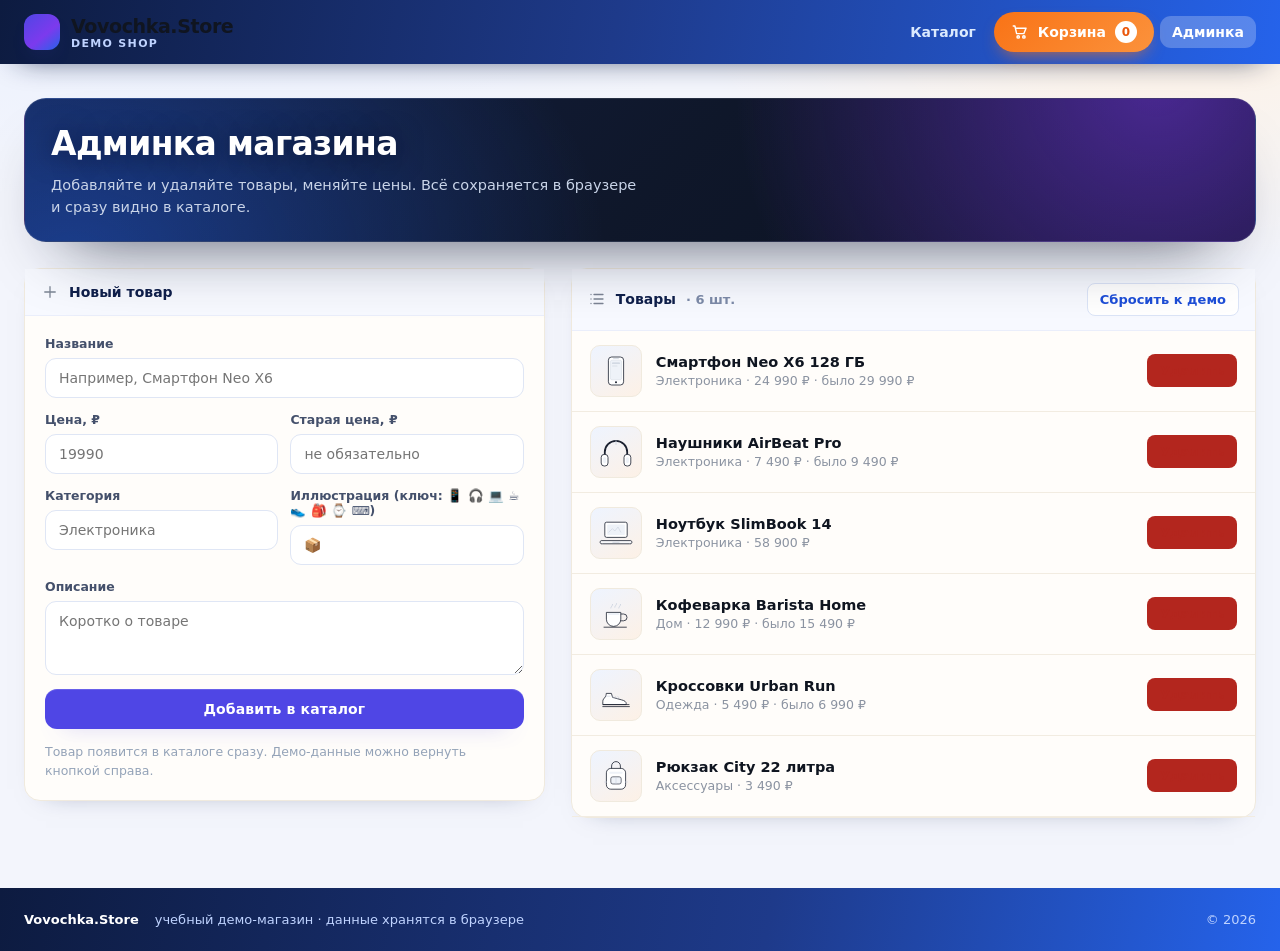
==== commit 91b6cd05: "Заметная кнопка корзины, тост с переходом и плавающая кнопка" ====
--- a/admin.html
+++ b/admin.html
@@ -6,7 +6,7 @@
 <title>Админка — Vovochka.Store</title>
 <meta name="description" content="Админка демо-магазина: добавление и удаление товаров.">
 <link rel="icon" href="favicon.svg" type="image/svg+xml">
-<link rel="stylesheet" href="style.css?v=6">
+<link rel="stylesheet" href="style.css?v=9">
 </head>
 <body>
 <header class="top">
@@ -17,7 +17,7 @@
     </a>
     <nav class="nav">
       <a href="index.html" data-nav="index">Каталог</a>
-      <a href="cart.html" class="cart-link" data-nav="cart">Корзина <span class="badge" data-cart-badge>0</span></a>
+      <a href="cart.html" class="cart-link" data-nav="cart" title="Перейти в корзину"><svg viewBox="0 0 24 24" width="18" height="18" fill="none" stroke="currentColor" stroke-width="1.9" stroke-linecap="round" stroke-linejoin="round" aria-hidden="true"><path d="M3 4h2.2l2.3 10.2h9.6L20 7H6.3"/><circle cx="9.6" cy="18.6" r="1.6"/><circle cx="17.2" cy="18.6" r="1.6"/></svg><span class="cart-t">Корзина</span> <span class="badge" data-cart-badge>0</span></a>
       <a href="admin.html" data-nav="admin">Админка</a>
     </nav>
   </div>
--- a/style.css
+++ b/style.css
@@ -676,3 +676,278 @@
   .price{font-size:20px!important}
   .hero .chip{font-size:12px!important;padding:8px 12px!important}
 }
+
+/* ===================== FIX V5: фото товаров, тёмный hero, сочные акценты ===================== */
+:root{
+  --indigo:#4f46e5;
+  --indigo-dark:#4338ca;
+  --violet:#7c3aed;
+}
+
+/* --- 4. Хедер и контент по одной ширине 1280 --- */
+.top-in,
+.wrap{
+  max-width:1280px !important;
+  margin-left:auto !important;
+  margin-right:auto !important;
+}
+.top-in{
+  padding-left:24px !important;
+  padding-right:24px !important;
+  gap:18px !important;
+}
+
+/* --- 1. Фото товаров вместо рисованных иконок --- */
+.card-img{
+  position:relative !important;
+  aspect-ratio:1 / 1 !important;
+  height:auto !important;
+  min-height:0 !important;
+  max-height:none !important;
+  padding:0 !important;
+  margin:0 !important;
+  overflow:hidden !important;
+  display:block !important;
+  background:#f1f4fa !important;
+  border-bottom:1px solid rgba(15,23,42,.06) !important;
+}
+.card-img .ph{
+  position:absolute !important;
+  inset:0 !important;
+  z-index:1 !important;
+  display:grid !important;
+  place-items:center !important;
+  font-size:60px !important;
+  line-height:1 !important;
+  opacity:.95 !important;
+  background:linear-gradient(160deg,#eef4ff 0%,#f6f1ff 55%,#fdf3e8 100%) !important;
+}
+.card-img .pimg{
+  position:absolute !important;
+  inset:0 !important;
+  z-index:2 !important;
+  width:100% !important;
+  height:100% !important;
+  max-width:none !important;
+  max-height:none !important;
+  object-fit:cover !important;
+  object-position:center !important;
+  display:block !important;
+  background:#f1f4fa !important;
+  transition:transform .55s cubic-bezier(.2,.7,.2,1) !important;
+}
+.card:hover .card-img .pimg{
+  transform:scale(1.06) !important;
+}
+.card-img .disc{
+  position:absolute !important;
+  top:12px !important;
+  left:12px !important;
+  z-index:3 !important;
+  background:linear-gradient(135deg,#ef4444 0%,#f97316 100%) !important;
+  color:#fff !important;
+  font-weight:900 !important;
+  font-size:12.5px !important;
+  letter-spacing:.02em !important;
+  padding:5px 10px !important;
+  border-radius:10px !important;
+  box-shadow:0 10px 20px -12px rgba(239,68,68,.95) !important;
+  white-space:nowrap !important;
+}
+.card-img .disc.hit{
+  background:linear-gradient(135deg,#4f46e5 0%,#7c3aed 100%) !important;
+  box-shadow:0 10px 20px -12px rgba(79,70,229,.95) !important;
+}
+
+/* --- 2. Hero: глубокий тёмный фон с фиолетово-синим свечением --- */
+.wrap .hero,
+.hero{
+  background-color:#0b1220 !important;
+  background-image:
+    radial-gradient(620px 620px at 92% -14%, rgba(124,58,237,.55) 0%, rgba(124,58,237,0) 68%),
+    radial-gradient(760px 520px at 4% 112%, rgba(37,99,235,.45) 0%, rgba(37,99,235,0) 70%),
+    linear-gradient(135deg,#131f42 0%,#0f172a 52%,#0a1120 100%) !important;
+  color:#ffffff !important;
+  border:1px solid rgba(148,163,184,.18) !important;
+  border-radius:22px !important;
+  box-shadow:0 34px 70px -42px rgba(8,15,35,.85) !important;
+  overflow:hidden !important;
+}
+.hero::before,
+.hero::after{
+  content:none !important;
+  display:none !important;
+}
+.wrap .hero h1,
+.hero h1{
+  color:#ffffff !important;
+  text-shadow:0 2px 26px rgba(2,6,23,.5) !important;
+  letter-spacing:-.02em !important;
+}
+.wrap .hero p,
+.hero p{
+  color:#c9d4e8 !important;
+}
+.hero .chips{ margin-top:20px !important; }
+.hero .chip{
+  background:rgba(15,23,42,.55) !important;
+  border:1px solid rgba(148,163,184,.34) !important;
+  color:#eaf0fb !important;
+  border-radius:14px !important;
+  padding:9px 15px !important;
+  font-weight:600 !important;
+  backdrop-filter:blur(10px) !important;
+  -webkit-backdrop-filter:blur(10px) !important;
+  box-shadow:0 12px 26px -20px rgba(2,6,23,.9) !important;
+}
+.hero .chip svg{ color:#a5b4fc !important; }
+.hero .chips .chip:nth-child(1) svg{ color:#38bdf8 !important; }
+.hero .chips .chip:nth-child(2) svg{ color:#a78bfa !important; }
+.hero .chips .chip:nth-child(3) svg{ color:#34d399 !important; }
+
+/* --- 3. Логотип и кнопки --- */
+.logo-mark{
+  background:linear-gradient(140deg,#4f46e5 0%,#7c3aed 58%,#2563eb 100%) !important;
+  color:#fff !important;
+  box-shadow:0 10px 22px -14px rgba(79,70,229,.9) !important;
+}
+.top .logo span{ color:var(--ink) !important; }
+.btn-primary{
+  background:var(--indigo) !important;
+  background-image:none !important;
+  color:#ffffff !important;
+  border:0 !important;
+  font-weight:800 !important;
+  border-radius:12px !important;
+  box-shadow:0 1px 0 rgba(255,255,255,.14) inset, 0 12px 22px -18px rgba(79,70,229,.75) !important;
+  filter:none !important;
+  transition:background-color .18s ease, transform .18s ease !important;
+}
+.btn-primary:hover{
+  background:var(--indigo-dark) !important;
+  background-image:none !important;
+  box-shadow:0 1px 0 rgba(255,255,255,.16) inset, 0 14px 24px -20px rgba(67,56,202,.7) !important;
+  transform:none !important;
+}
+/* ----- конец FIX V5 ----- */
+
+/* --- FIX V5b: плашки преимуществ — тёмное стекло, акцентные иконки --- */
+.hero .chips .chip,
+.wrap .hero .chips .chip{
+  background:rgba(15,23,42,.62) !important;
+  border:1px solid rgba(148,163,184,.38) !important;
+  color:#eaf0fb !important;
+  backdrop-filter:blur(10px) !important;
+  -webkit-backdrop-filter:blur(10px) !important;
+  box-shadow:0 14px 28px -22px rgba(2,6,23,.95) !important;
+}
+.hero .chips .chip svg{ color:#a5b4fc !important; }
+.hero .chips .chip:nth-child(1) svg{ color:#38bdf8 !important; }
+.hero .chips .chip:nth-child(2) svg{ color:#a78bfa !important; }
+.hero .chips .chip:nth-child(3) svg{ color:#34d399 !important; }
+/* ----- конец FIX V5b ----- */
+
+/* ===== FIX V9 CART: заметная корзина, тост с переходом, плавающая кнопка ===== */
+.top .nav .cart-link,
+.top .nav a.cart-link{
+  display:inline-flex !important;
+  align-items:center !important;
+  gap:9px !important;
+  padding:9px 17px !important;
+  border-radius:999px !important;
+  background:linear-gradient(135deg,#f97316 0%,#fb923c 100%) !important;
+  color:#ffffff !important;
+  font-weight:800 !important;
+  border:0 !important;
+  box-shadow:0 8px 18px -8px rgba(249,115,22,.85) !important;
+  transition:transform .16s ease, box-shadow .16s ease !important;
+}
+.top .nav .cart-link:hover,
+.top .nav a.cart-link:hover{
+  transform:translateY(-1px) !important;
+  box-shadow:0 12px 24px -10px rgba(249,115,22,.95) !important;
+}
+.top .nav .cart-link svg{ width:18px; height:18px; flex:0 0 auto; }
+.top .nav .cart-link.active{ outline:2px solid rgba(255,255,255,.55) !important; }
+.top .nav .cart-link .badge,
+.top .nav .cart-link [data-cart-badge]{
+  display:inline-grid !important;
+  place-items:center !important;
+  min-width:22px !important;
+  height:22px !important;
+  padding:0 6px !important;
+  border-radius:999px !important;
+  background:#ffffff !important;
+  color:#ea580c !important;
+  font-size:12px !important;
+  font-weight:900 !important;
+  line-height:1 !important;
+}
+
+/* тост с кнопкой перехода в корзину */
+.toast{
+  display:flex !important;
+  align-items:center !important;
+  gap:14px !important;
+  padding:13px 16px !important;
+  border-radius:16px !important;
+  background:#0f172a !important;
+  color:#f8fafc !important;
+  box-shadow:0 22px 48px -22px rgba(2,6,23,.95) !important;
+  border:1px solid rgba(148,163,184,.28) !important;
+}
+.toast .toast-go{
+  display:inline-flex !important;
+  align-items:center !important;
+  gap:6px !important;
+  padding:9px 15px !important;
+  border-radius:11px !important;
+  background:linear-gradient(135deg,#f97316 0%,#fb923c 100%) !important;
+  color:#ffffff !important;
+  font-weight:800 !important;
+  text-decoration:none !important;
+  white-space:nowrap !important;
+}
+.toast .toast-go:hover{ filter:brightness(1.06) !important; }
+
+/* плавающая кнопка корзины */
+.cart-fab{
+  position:fixed !important;
+  right:22px !important;
+  bottom:22px !important;
+  z-index:70 !important;
+  display:none !important;
+  align-items:center !important;
+  gap:10px !important;
+  padding:13px 20px !important;
+  border-radius:999px !important;
+  background:linear-gradient(135deg,#f97316 0%,#fb923c 100%) !important;
+  color:#ffffff !important;
+  font-weight:800 !important;
+  font-size:15px !important;
+  text-decoration:none !important;
+  box-shadow:0 16px 34px -14px rgba(249,115,22,.95) !important;
+  animation:fabIn .28s ease both;
+}
+.cart-fab.on{ display:inline-flex !important; }
+.cart-fab svg{ width:22px; height:22px; }
+.cart-fab .fab-n{
+  display:inline-grid !important;
+  place-items:center !important;
+  min-width:24px !important;
+  height:24px !important;
+  padding:0 7px !important;
+  border-radius:999px !important;
+  background:#ffffff !important;
+  color:#ea580c !important;
+  font-size:13px !important;
+  font-weight:900 !important;
+}
+.cart-fab .fab-s{ font-size:13px !important; font-weight:700 !important; opacity:.95 !important; }
+@keyframes fabIn{ from{ opacity:0; transform:translateY(14px);} to{ opacity:1; transform:none;} }
+@media (max-width:760px){
+  .cart-fab{ right:12px !important; bottom:12px !important; padding:11px 15px !important; font-size:14px !important; }
+  .cart-fab .fab-s{ display:none !important; }
+  .top .nav .cart-link{ padding:8px 13px !important; gap:7px !important; }
+}
+/* ===== конец FIX V9 CART ===== */
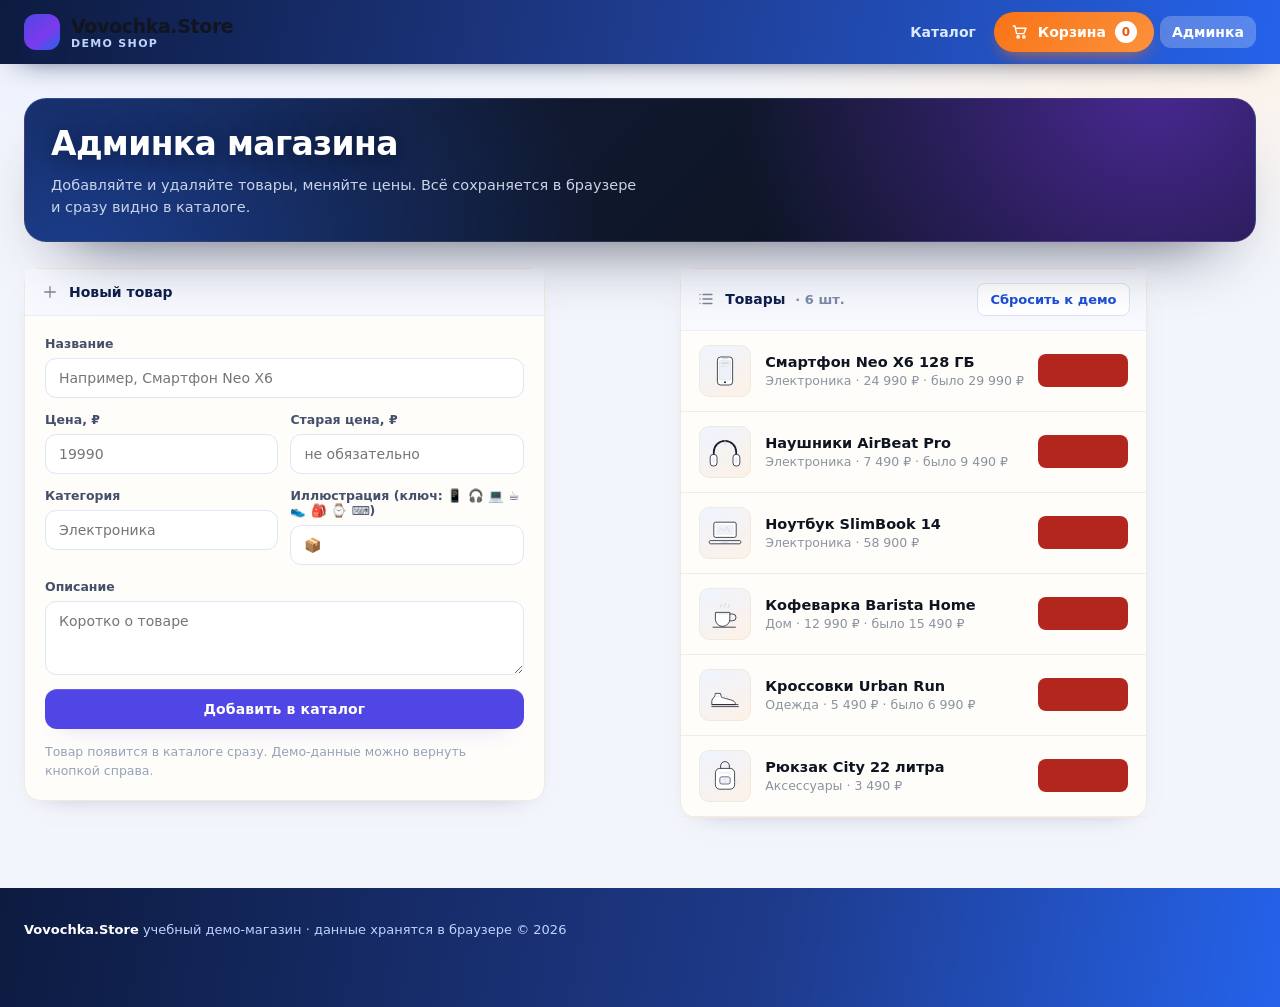
==== commit acfe4eda: "FIX V10: first page centered" ====
--- a/admin.html
+++ b/admin.html
@@ -6,7 +6,7 @@
 <title>Админка — Vovochka.Store</title>
 <meta name="description" content="Админка демо-магазина: добавление и удаление товаров.">
 <link rel="icon" href="favicon.svg" type="image/svg+xml">
-<link rel="stylesheet" href="style.css?v=9">
+<link rel="stylesheet" href="style.css?v=10">
 </head>
 <body>
 <header class="top">
--- a/style.css
+++ b/style.css
@@ -951,3 +951,48 @@
   .top .nav .cart-link{ padding:8px 13px !important; gap:7px !important; }
 }
 /* ===== конец FIX V9 CART ===== */
+
+/* ===== FIX V10 CENTER — первая страница строго по центру ===== */
+html, body{
+  display:block !important;
+  width:100% !important;
+  min-height:100vh !important;
+  margin:0 !important;
+  padding:0 !important;
+  overflow-x:hidden !important;
+}
+.top, .foot{ width:100% !important; }
+.top-in, .wrap, .foot-in{
+  max-width:1280px !important;
+  width:100% !important;
+  margin-left:auto !important;
+  margin-right:auto !important;
+  padding-left:24px !important;
+  padding-right:24px !important;
+  box-sizing:border-box !important;
+  display:flex !important;
+  flex-wrap:wrap !important;
+  align-items:center !important;
+  gap:22px !important;
+}
+.wrap, .foot-in{
+  display:block !important;
+  flex:none !important;
+  padding-top:34px !important;
+  padding-bottom:70px !important;
+}
+.hero, .hero-sm, .toolbar, .grid, .panel, .empty, .cart-layout{
+  max-width:100% !important;
+  box-sizing:border-box !important;
+  margin-left:auto !important;
+  margin-right:auto !important;
+}
+.hero{ text-align:left !important; }
+@media (max-width:760px){
+  .top-in, .wrap, .foot-in{
+    padding-left:16px !important;
+    padding-right:16px !important;
+  }
+  .wrap{ padding-top:22px !important; padding-bottom:50px !important; }
+}
+/* ===== конец FIX V10 CENTER ===== */
